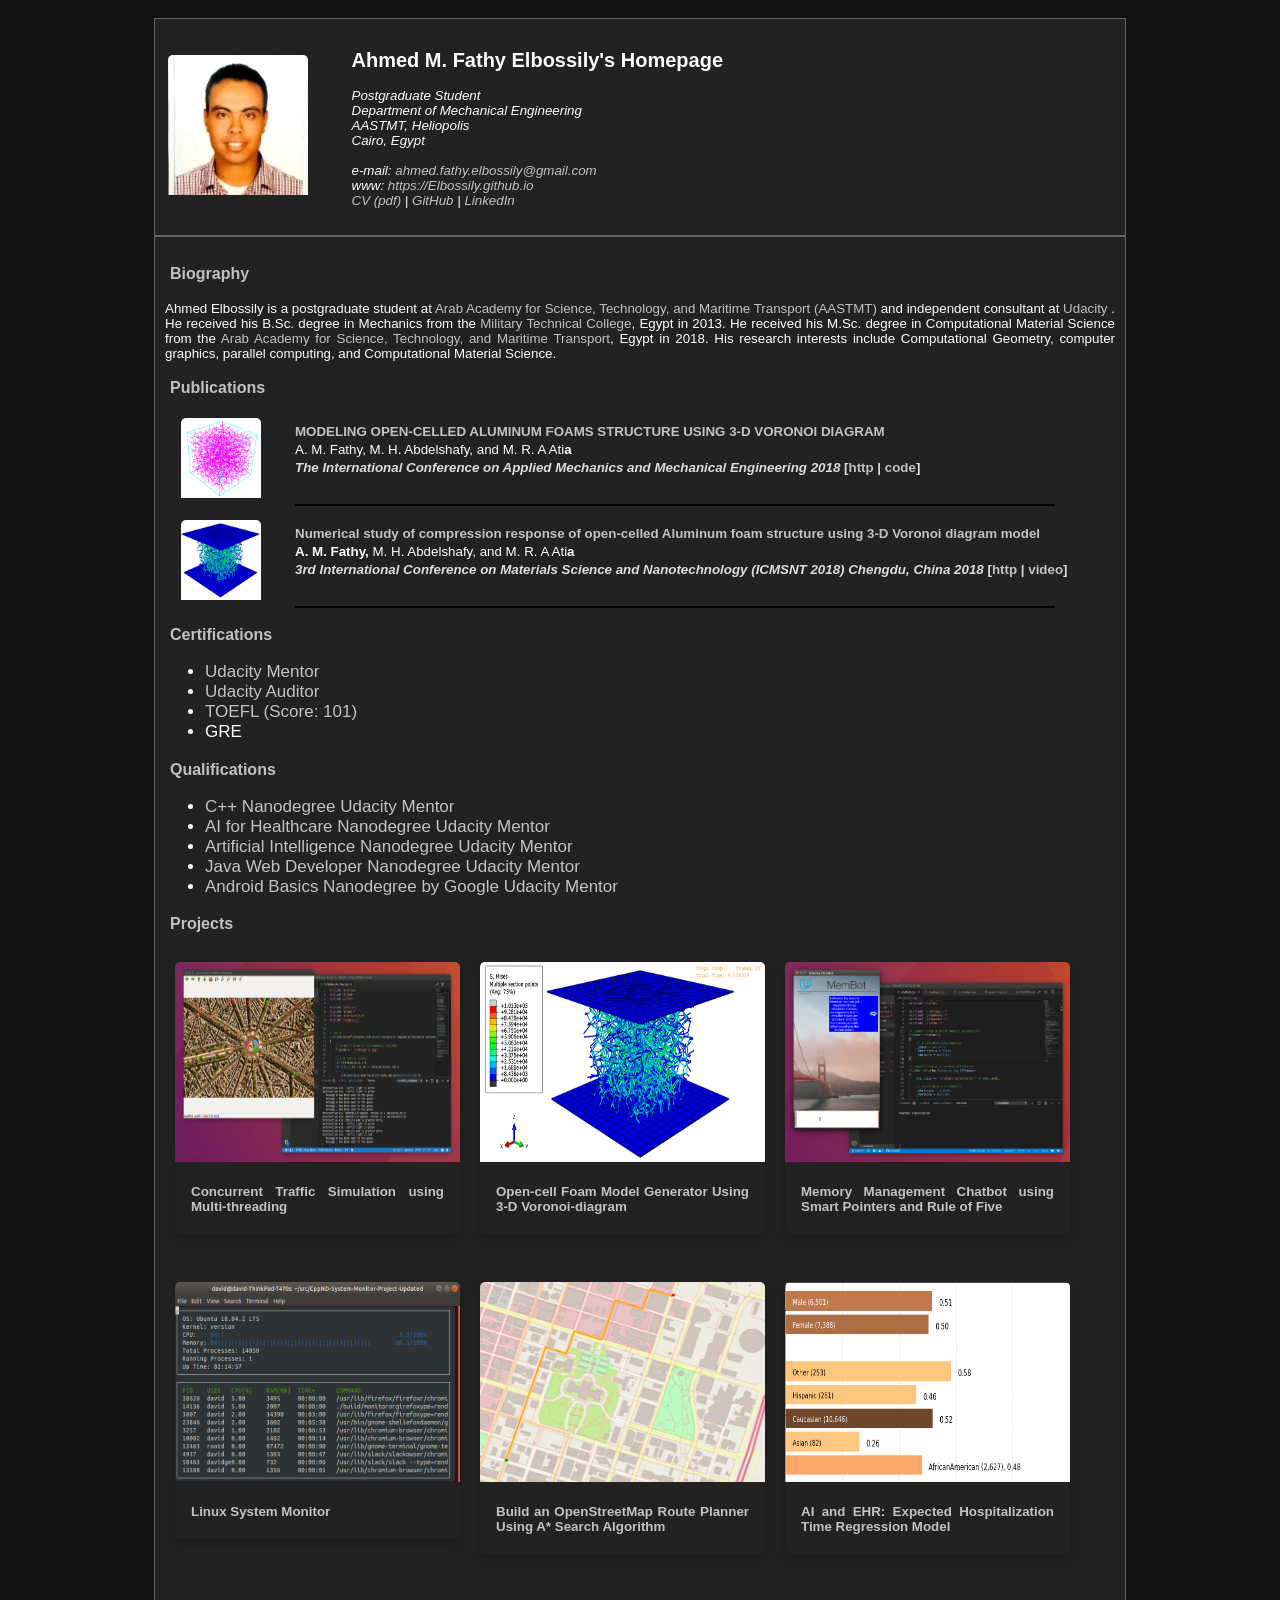
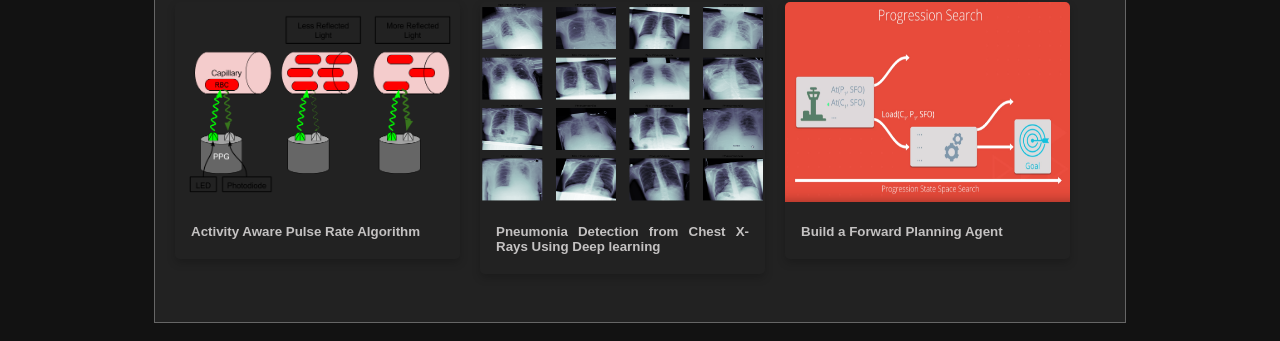
==== index.html @ 95f7b1dc "Update index.html" ====
<!DOCTYPE HTML PUBLIC "-//W3C//DTD HTML 4.01//EN" "http://www.w3.org/TR/html4/strict.dtd">
<html>

<head>

    <title>Ahmed Elbossily's Homepage</title>
    <meta http-equiv="content-type" content="text/html; charset=iso-8859-1">
    <meta name="description" content="Ahmed Elbossily's Homepage">
    <meta name="keywords" content="Ahmed Elbossily">
    <link rel="stylesheet" type="text/css" href="css/style.css">
    <link rel="stylesheet" type="text/css" href="css/pub.css">
    <link rel="stylesheet" type="text/css" href="main.css">
    <link rel="stylesheet" href="https://cdnjs.cloudflare.com/ajax/libs/font-awesome/4.6.3/css/font-awesome.min.css">
    



</head>

<body>
<script src="myscripts.js"  type="text/javascript"></script>
    <header>
        <table border="0" width="70%">
            <tr>
                <td><img alt="Photo" height="140px" src="images/My_Image.jpeg"></td>
                <td>
                    <h2>Ahmed M. Fathy Elbossily's Homepage</h2>
                    <p>
                        <i>
                            Postgraduate Student<br>
                            Department of Mechanical Engineering<br>
                            AASTMT, Heliopolis<br>
                            Cairo, Egypt<br>
                            <br>
                            e-mail: <a href="mailto:ahmed.fathy.elbossily@gmail.com"><i>ahmed.fathy.elbossily@gmail.com</i></a>
                            <br>
                            www: <a href="https://ahmedelbossily.github.io/AhmedElbossily/">https://Elbossily.github.io</a>
                            <br>
                            <a href="resume/cv.pdf">CV (pdf) </a>|
                            <a href="https://github.com/ahmedfathy17">GitHub</a> |
                            <a href="https://www.linkedin.com/in/ahmed-fathy-elbossily/">LinkedIn</a>
                        </i>
                        <br>
                    </p>
                </td>
            </tr>
        </table>

    </header>

    <section>
        <h1 id="bio">Biography</h1>
        <p>
            Ahmed Elbossily is a postgraduate student at <a href="https://www.aast.edu/en/index.php"> Arab Academy for Science, Technology, and
            Maritime Transport (AASTMT)</a> and independent consultant at <a href="https://www.udacity.com/"> 
            Udacity </a>.
            He received his B.Sc. degree in Mechanics from the <a href="http://www.mtc.edu.eg/mtcwebsite/"> 
            Military Technical College</a>, Egypt in 2013. 
            He received his M.Sc. degree in Computational Material Science from the<a href="http://www.aast.edu/en/colleges/coe/"> 
            Arab Academy for Science, Technology, and Maritime Transport</a>, Egypt in 2018. 
            His research interests include Computational Geometry, computer graphics, parallel computing, and Computational Material 
            Science.
        </p>

        <h1 id="pub">Publications</h1>

        <div id="pubListDiv">
            <div id="pubListDiv">
                <script>updatePubListWithAll(true, "pubListDiv", "paper")</script>
            </div>
        </div>

        <h1 id="pub">Certifications</h1>
        <div id="certListDiv">
            <div id="certDiv">
                <ul>
                    <li> <a href="https://confirm.udacity.com/YNJZSHSD"> Udacity Mentor</a></li>
                    <li> <a href="https://confirm.udacity.com/2MDKWMUK"> Udacity Auditor </a></li>
                    <li> <a href="certifications/TOEFL.pdf"> TOEFL (Score: 101)</a></li>
                    <li>GRE</li>
                 </ul> 
            </div>
        </div>

       <h1 id="pub">Qualifications</h1>
        <div id="QualList">
            <div id="QualDiv">
            <ul>
                    <li> <a href="https://www.udacity.com/course/c-plus-plus-nanodegree--nd213"> C++ Nanodegree Udacity Mentor</a></li>
                    <li> <a href="https://www.udacity.com/course/ai-for-healthcare-nanodegree--nd320"> AI for Healthcare Nanodegree Udacity Mentor</a></li>
                    <li> <a href="https://www.udacity.com/course/ai-artificial-intelligence-nanodegree--nd898"> Artificial Intelligence Nanodegree Udacity Mentor</a></li>
                    <li> <a href="https://www.udacity.com/course/java-developer-nanodegree--nd035"> Java Web Developer Nanodegree Udacity Mentor</a></li>
                    <li> <a href="https://www.udacity.com/course/android-basics-nanodegree-by-google--nd803"> Android Basics Nanodegree by Google Udacity Mentor</a></li>
                 </ul> 
            </div>
        </div>

        <h1 id="pub">Projects</h1>
        <div>
            <div class="row" id="projectListDiv">
                <script>updateProjectListWithAll("projectListDiv")</script>
            </div>
        </div>



    </section>


</body>

</html>
---- css/style.css ----
A {
  color: #c4c2c2;
  text-decoration: none;
  border-style: none;
}
A:hover {
  color : #506082;
}

VLINK {
  text-decoration : none ;
}


img {
  border: 0px solid #F1FF00;
}

body
{
  text-align: center;
  font-family: "Trebuchet MS", Helvetica, Tahoma, Arial, Verdana, sans-serif;
  text-align: justify;
  color: #fdfdfd;
  padding: 10px;
  background-color : #121212;

}

header {

  background-color : #222222;
  font-family: "Trebuchet MS", Helvetica, Tahoma, Arial, Verdana, sans-serif;
  font-size : 10pt ;
  text-align: center;
  text-align: justify;
  margin-left: auto;
  margin-right: auto;
  width:950px;
  margin-color: #a1bcd4;
  padding: 10px;
  border: 1px solid #666666;

  z-index:100;

}

footer {
  background-color : #222222;
  font-family: "Trebuchet MS", Helvetica, Tahoma, Arial, Verdana, sans-serif;
  font-size : 10pt ;
  text-align: center;
  text-align: justify;
  margin-left: auto;
  margin-right: auto;
  width:950px;
  margin-color: #a1bcd4;
  padding: 10px;
  border: 1px solid #666666;

  z-index:100;

}

nav ul li {
  display: inline-block;
  list-style-type: none;

  -webkit-transition: all 0.2s;
  -moz-transition: all 0.2s;
  -ms-transition: all 0.2s;
  -o-transition: all 0.2s;
  transition: all 0.2s;
}

nav > ul > li > a {
  color: #aaa;
  display: block;
  line-height: 28px;
  padding: 0 12px;
  text-decoration: none;
}
nav > ul > li:hover {
  background-color: rgb( 40, 44, 47 );
}

nav > ul > li:hover > a {
  color: rgb( 255, 255, 255 );
}

nav > ul > li:hover > a > .caret {
  border-top-color: rgb( 255, 255, 255 );
}

div#container
{
  margin-left: auto;
  margin-right: auto;
  width: 50em;
}

aside {

  background-color : #222222;
  font-family: "Trebuchet MS", Helvetica, Tahoma, Arial, Verdana, sans-serif;
  font-size : 8pt ;
  text-align: justify;
  margin-left: auto;
  margin-right: auto;
  width:150px;
  margin-color: #a1bcd4;
  padding: 10px;
  border: 1px solid #666666;}

section {

  background-color : #222222;
  font-family: "Trebuchet MS", Helvetica, Tahoma, Arial, Verdana, sans-serif;
  font-size : 10pt ;
  text-align: justify;
  margin-left: auto;
  margin-right: auto;
  width:950px;
  margin-color: #a1bcd4;
  padding: 10px;
  border: 1px solid #666666;
}


section h1 {
  color : #ffffffb8;
  /* background-color : #666666; */
  font-family : "Trebuchet MS", Helvetica, Tahoma, Arial, Verdana, sans-serif;
  font-size : 12pt ;
  text-align  : left ;
  vertical-align: middle;
  font-weight : bold ;
  padding: 5px;
  border: 0px solid #666;
}

section h2 {
  color : #bb5a33;
  background-color : #303030;
  font-family : "Trebuchet MS", Helvetica, sans-serif ;
  font-size : 12pt ;
  text-indent : 5px ;
  text-align  : left ;
  vertical-align: middle;
  font-weight : bold ;
  border: 1px solid #666;
}


.section {
  color : #EEEEEE;
  background-color : #283898;
  font-family : Helvetica, Arial, sans-serif ;
  font-size : 10pt ;
  text-align  : left ;
  vertical-align: middle;
  text-indent : 5px;
}


.content {
  color : #283898;
  font-family : Helvetica, Arial, sans-serif ;
  font-size : 9pt ;
  text-align  : justify ;
}
---- css/pub.css ----
a img {
	border : 0;
}
.search {
	position: relative;
	margin:30px 10%;
	text-align: center;
	padding-top: 8px;
	background: #EEE;
	border: solid #005 1px;
}
.search input {
	margin-right:20px;
}
.search p {
	padding:0px
}
.results {
	margin: 0px 0%;
	text-align: center;
}
.results .year {
	position: relative;
	font-size:x-large;
	color:#444;
	letter-spacing:2px;
	font-weight:bold;
	background:#CCC;
	text-align:left;
	border: solid 1px #558;
	padding: 3px 0px 2px 20px;
	margin-top: 5px;
	margin-bottom: 12px;
}

.results .imgMovies {
	margin-left: 32%;
	padding: 0;
	text-align: center;
}

.results .thumb {
	position: relative;
	float: left;
	padding: 0px;
	margin: 0px;
	width: 111px;
	height: 88px;
}

.image {
	background-image: "images/thumbImg.png";
}

.movie {
	background-image: "images/thumbMovie.png";
}

.image:hover {
	background-image: "images/thumbImgHover.png";
}

.movie:hover {
	background-image: "images/thumbMovieHover.png";
}

.results .thumb img {
	margin: auto;
	display: block;
}

.list .ref {
	margin-left: 130px;
	position: relative;
	text-align:left;
}
.gallery .ref {
	float: left;
	position: relative;
	text-align: left;
	font-size: small;
	padding: 0px;
	margin: 0px;
	width: 30%;
}
.results pre {
        margin-left:20px;
	text-align: left;
}

.results .interYear {
	height: 70px;
	clear: both;
}

.results hr {
	width: 80%;
	margin: 12px 130px;
	padding: 0px;
	height: 2px;
	border: 0px;
	background: #000000;
	clear: both;
}
.gallery hr {
	margin: 50px 130px;
}

.title {
	font-weight : bold ;
	padding-top: 8px;
	font-family: Helvetica, Tahoma, Arial, Verdana, sans-serif;
}
.doc {
	vertical-align: middle;
}
.authors {
	margin: 3px 0px;
    /* font-style: italic ; */
	font-family: Helvetica, Tahoma, Arial, Verdana, sans-serif;
}

.pageMenu {
	margin: 4px 3%;
}
.pageMenu .displayAll {
	float: left;
	position: relative;
}
.pageMenu .pageIndex {
	float: right;
	position: relative;
}
.pageIndex b {
	background-color:#DDD;
	padding:2px 5px;
}

.noresult {
	text-align:center;
}

.noresult h2 {
	text-align:center;
	color:#000;
	background-color:#EDD;
}
.head {
	position: relative;
	text-align: center;
	padding: 2px;
}
.author {
	font-size:medium;
	padding: 3px;

}
.conf {
	color:#DDDDDD;
    font-style: italic ;
	font-weight : bold ;
        font-family: Helvetica, Tahoma, Arial, Verdana, sans-serif;
		/* display: inline-block; */
}
.links {
	color:#DDDDDD;
    font-family: Helvetica, Tahoma, Arial, Verdana, sans-serif;
	/* display: inline-block; */
}
.pdfps {
	margin-top: 10px;
}
.pdfps img {
	vertical-align: middle;
}
.abstract {
	width:80%;
	margin: 20px 10%;
	text-align:justify;
	background-color:#F5F5F5;
	border: 1px solid #AAD;
	padding: 10px;
}

.imgMovies {
	margin: 20px;
	padding: 0;
	text-align: center;
}
.thumb {
	float: left;
	position: relative;
	padding: 0px;
	margin: 10px;
	width: 111px;
	height: 88px;
	background-image: url("../images/thumbImg.png");
	border: 0px solid #FFF;
}
.movie {
	background-image: url("../images/thumbMovie.png");
}
.thumb:hover {
	background-image: url("../images/thumbImgHover.png");
}
.movie:hover {
	background-image: url("../images/thumbMovieHover.png");
}
.thumb img {
	margin: auto;
	display: block;
}
div.endthumbs{
	clear: both;
}

.seeAlso {
	margin-left: 40px
}
.bibtex {
	margin-left: 40px;
	font-family: sans-serif;
	font-size:8pt; /*small;*/
	padding:5px;
}
.otherPubli {
	margin-left:50px;
	text-align:left;
}
.update {
	background-color: #FEE;
	padding: 1%;
	text-align:left;
}
.error {
	border: 2px solid #B44;
	background-color: #EBB;
	padding: 6px;
	margin: 15px 30px;
}
---- main.css ----
img {
    border-radius: 5px 5px 0 0;
}

.card {
    box-shadow: 0 4px 8px 0 rgba(0, 0, 0, 0.2);
    transition: 0.3s;
    border-radius: 5px;
    /* 5px rounded corners */
}


/* On mouse-over, add a deeper shadow */

.card:hover {
    box-shadow: 0 8px 16px 0 rgba(0, 0, 0, 0.2);
}


/* Add some padding inside the card container */

.container {
    padding: 2px 16px;
}

.float-container {
    border: 3px solid #fff;
    padding: 20px;
}


/* Create two equal columns that floats next to each other */

.column {
    float: left;
    width: 30%;
    padding: 10px;
    height: 300px;
    /* Should be removed. Only for demonstration */
}


/* Clear floats after the columns */

.row:after {
    content: "";
    display: table;
    clear: both;
}

.proj-image {
    width: 100%;
    height: 200px;
}

li {
    font-size: 17px;
}
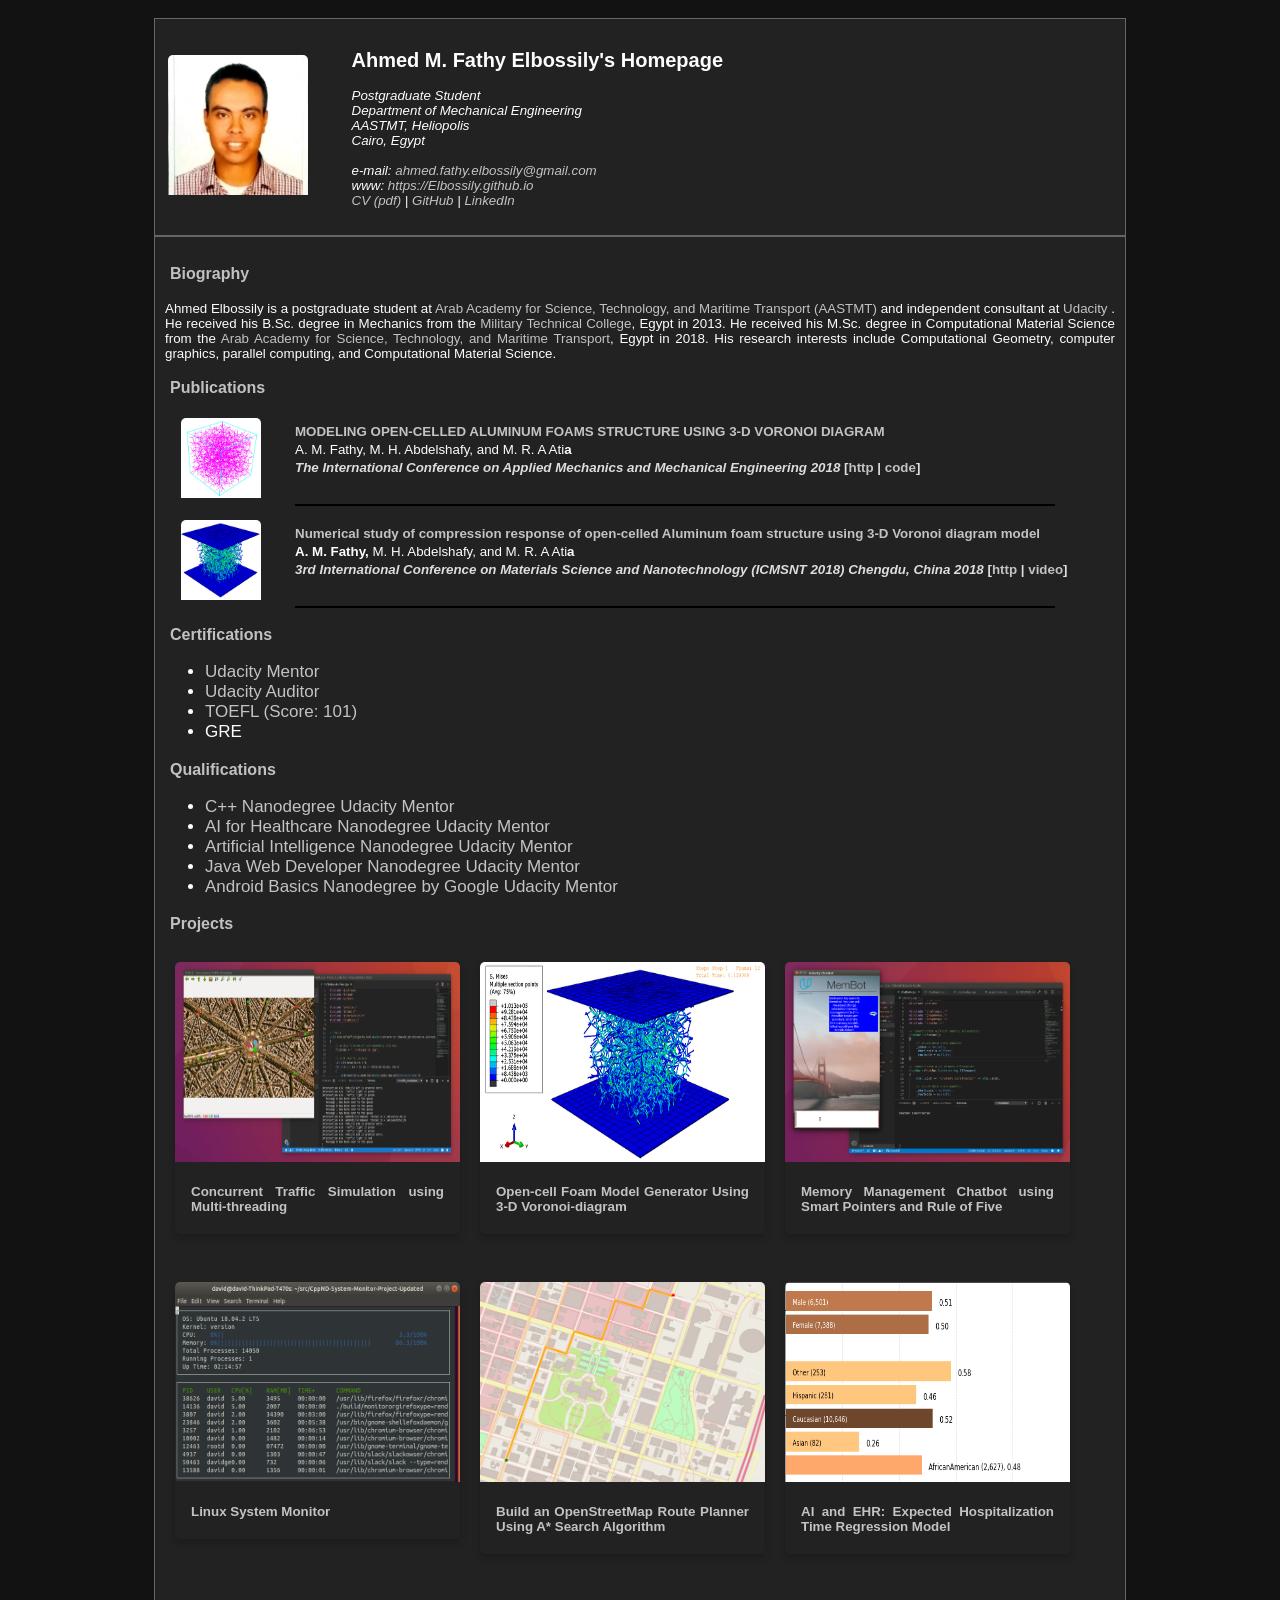
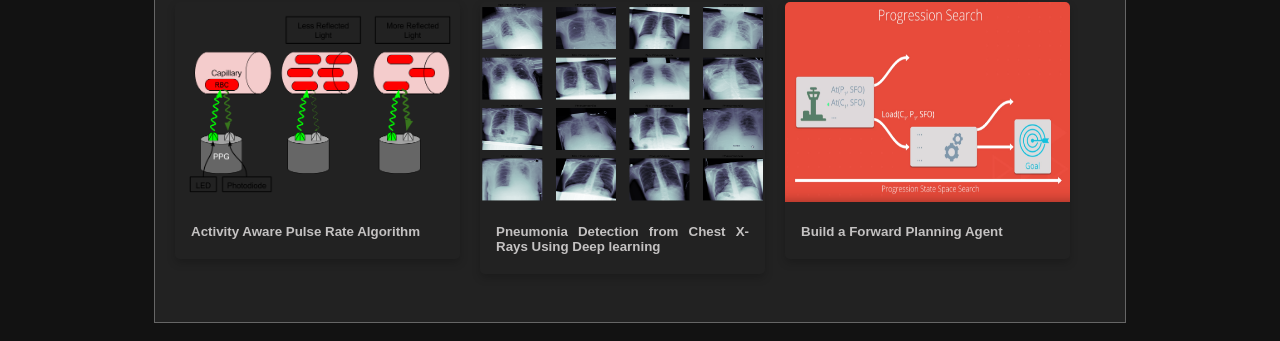
==== commit 1befbb48: "Add Google Analysis Script" ====
--- a/index.html
+++ b/index.html
@@ -12,7 +12,15 @@
     <link rel="stylesheet" type="text/css" href="main.css">
     <link rel="stylesheet" href="https://cdnjs.cloudflare.com/ajax/libs/font-awesome/4.6.3/css/font-awesome.min.css">
     
+    <!-- Global site tag (gtag.js) - Google Analytics -->
+    <script async src="https://www.googletagmanager.com/gtag/js?id=G-5RYT3FPZLP"></script>
+    <script>
+      window.dataLayer = window.dataLayer || [];
+      function gtag(){dataLayer.push(arguments);}
+      gtag('js', new Date());
 
+      gtag('config', 'G-5RYT3FPZLP');
+     </script>
 
 
 </head>
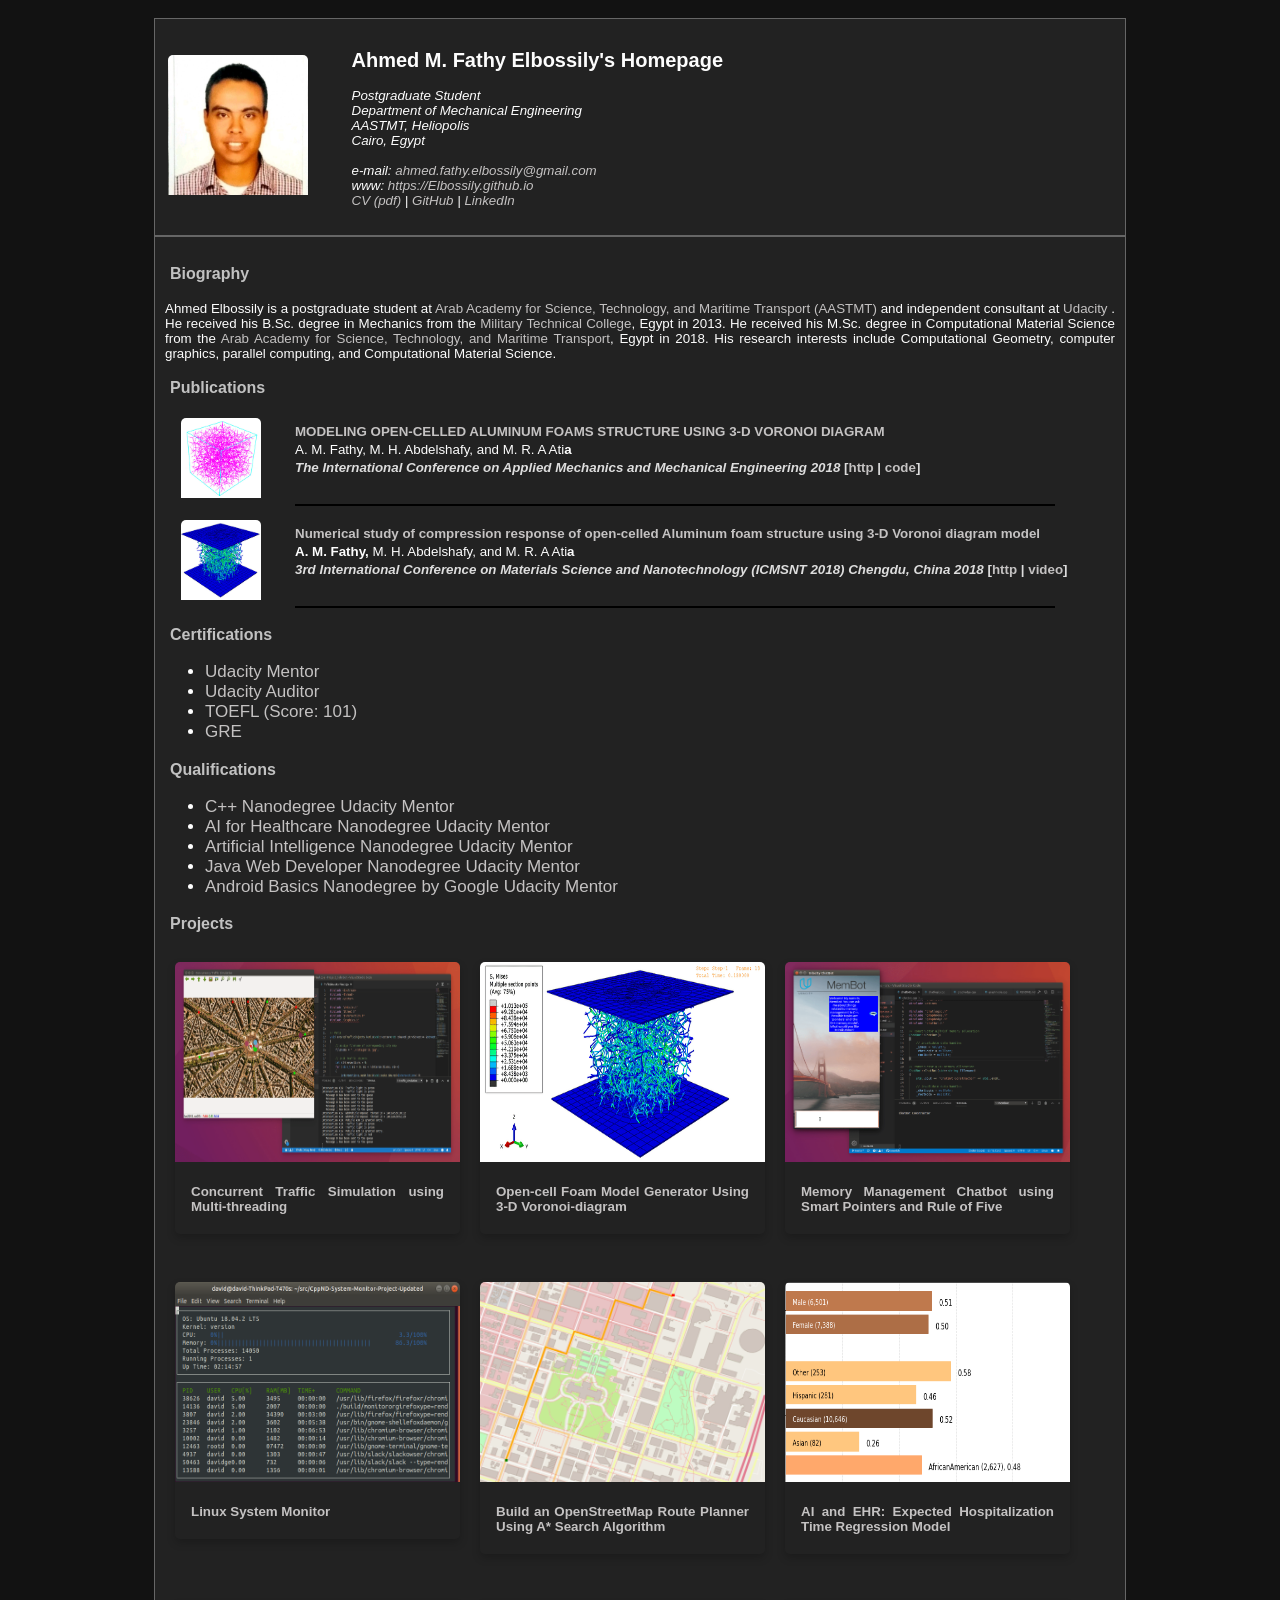
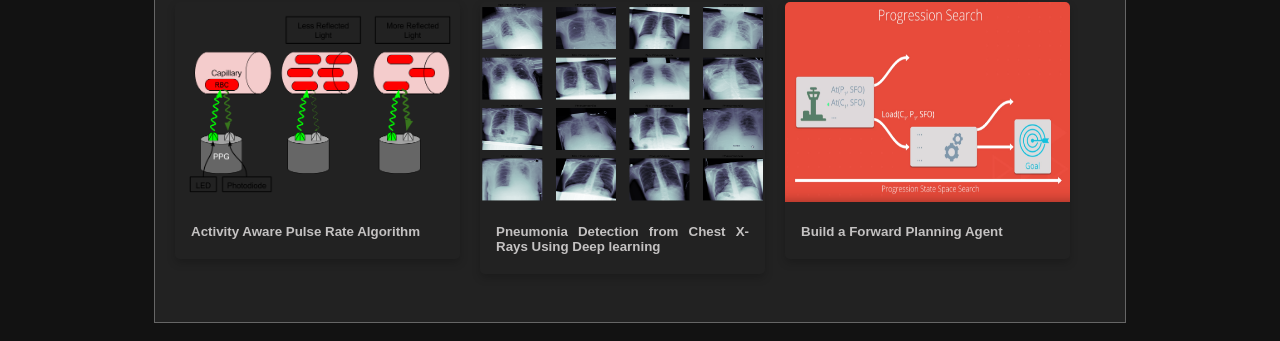
==== commit ae0be2af: "adding the GRE score" ====
--- a/index.html
+++ b/index.html
@@ -85,7 +85,7 @@
                     <li> <a href="https://confirm.udacity.com/YNJZSHSD"> Udacity Mentor</a></li>
                     <li> <a href="https://confirm.udacity.com/2MDKWMUK"> Udacity Auditor </a></li>
                     <li> <a href="certifications/TOEFL.pdf"> TOEFL (Score: 101)</a></li>
-                    <li>GRE</li>
+                    <li><a href="certifications/GRE.pdf"> GRE </a></li>
                  </ul> 
             </div>
         </div>
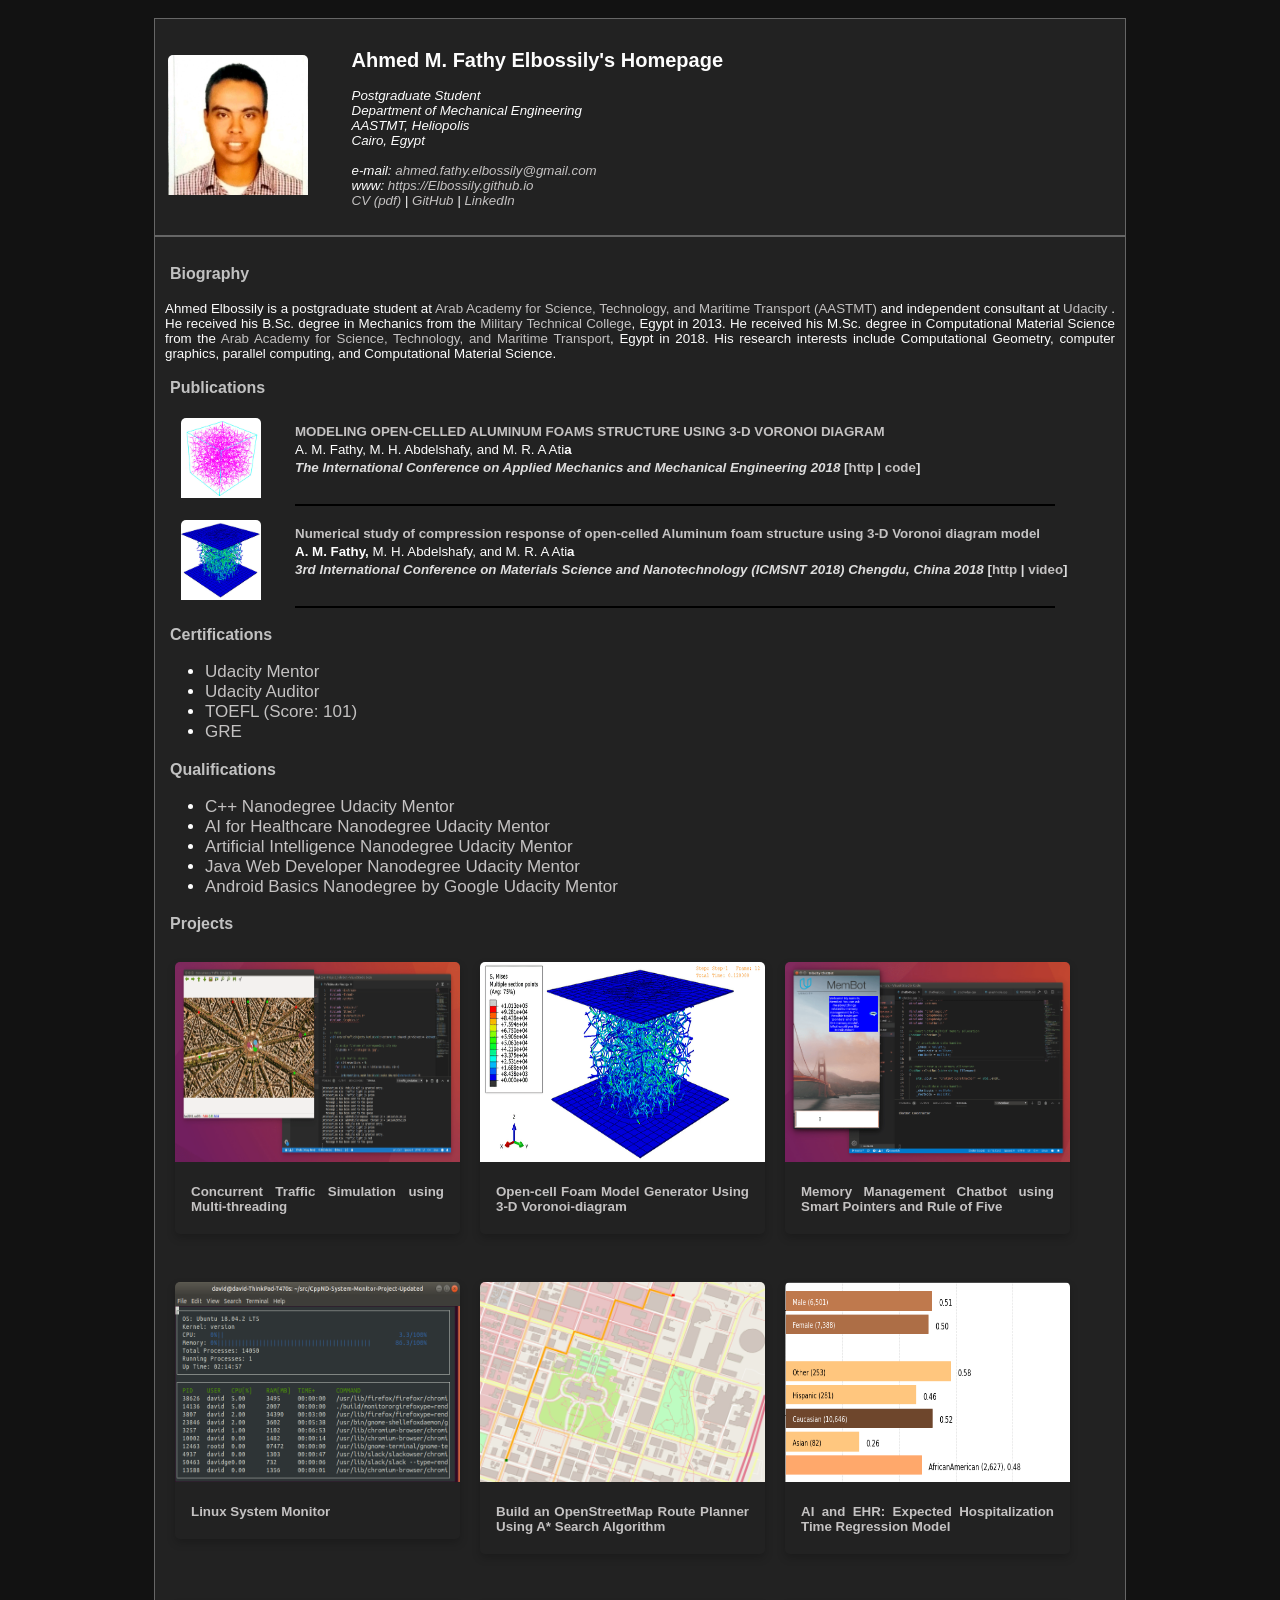
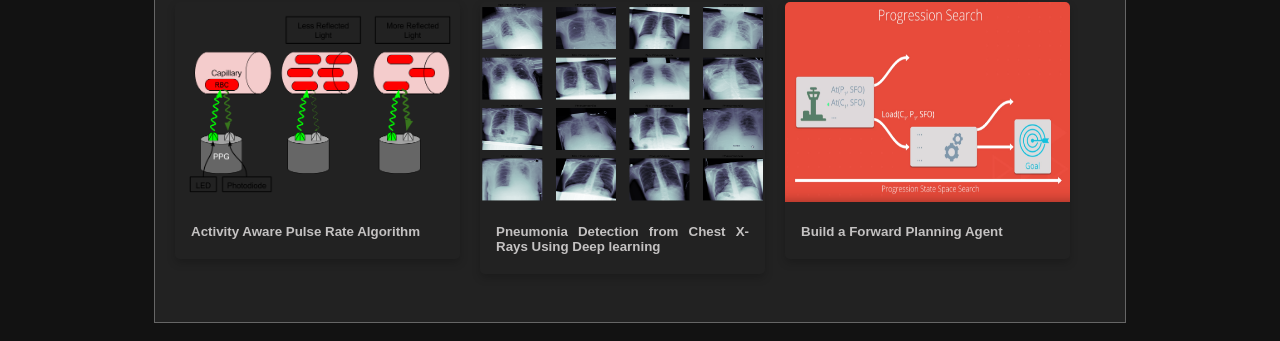
==== commit 193beef4: "Update github link" ====
--- a/index.html
+++ b/index.html
@@ -45,7 +45,7 @@
                             www: <a href="https://ahmedelbossily.github.io/AhmedElbossily/">https://Elbossily.github.io</a>
                             <br>
                             <a href="resume/cv.pdf">CV (pdf) </a>|
-                            <a href="https://github.com/ahmedfathy17">GitHub</a> |
+                            <a href="https://github.com/AhmedElbossily">GitHub</a> |
                             <a href="https://www.linkedin.com/in/ahmed-fathy-elbossily/">LinkedIn</a>
                         </i>
                         <br>
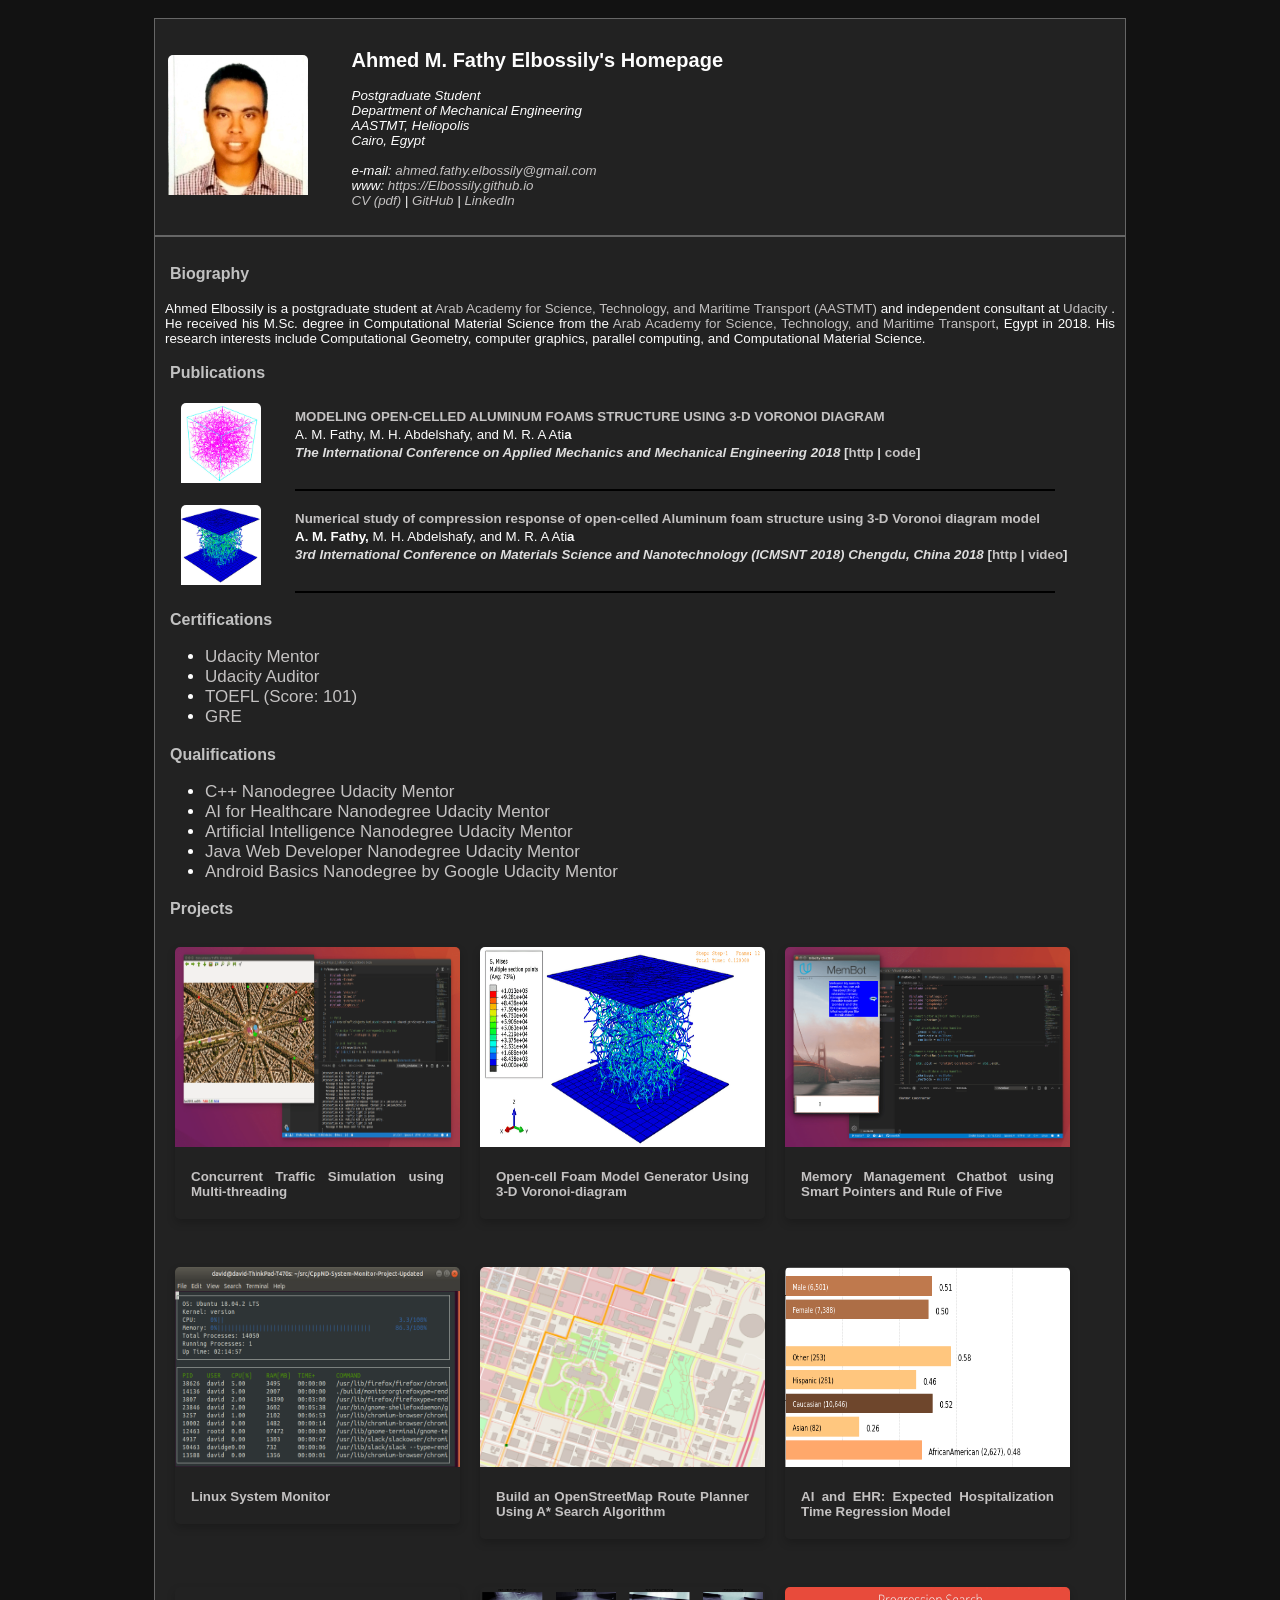
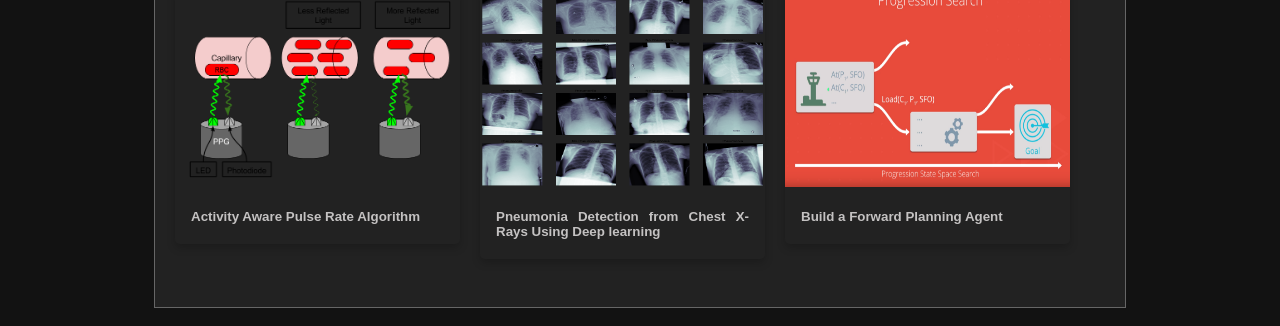
==== commit 7f0de541: "Update index.html" ====
--- a/index.html
+++ b/index.html
@@ -62,8 +62,6 @@
             Ahmed Elbossily is a postgraduate student at <a href="https://www.aast.edu/en/index.php"> Arab Academy for Science, Technology, and
             Maritime Transport (AASTMT)</a> and independent consultant at <a href="https://www.udacity.com/"> 
             Udacity </a>.
-            He received his B.Sc. degree in Mechanics from the <a href="http://www.mtc.edu.eg/mtcwebsite/"> 
-            Military Technical College</a>, Egypt in 2013. 
             He received his M.Sc. degree in Computational Material Science from the<a href="http://www.aast.edu/en/colleges/coe/"> 
             Arab Academy for Science, Technology, and Maritime Transport</a>, Egypt in 2018. 
             His research interests include Computational Geometry, computer graphics, parallel computing, and Computational Material 
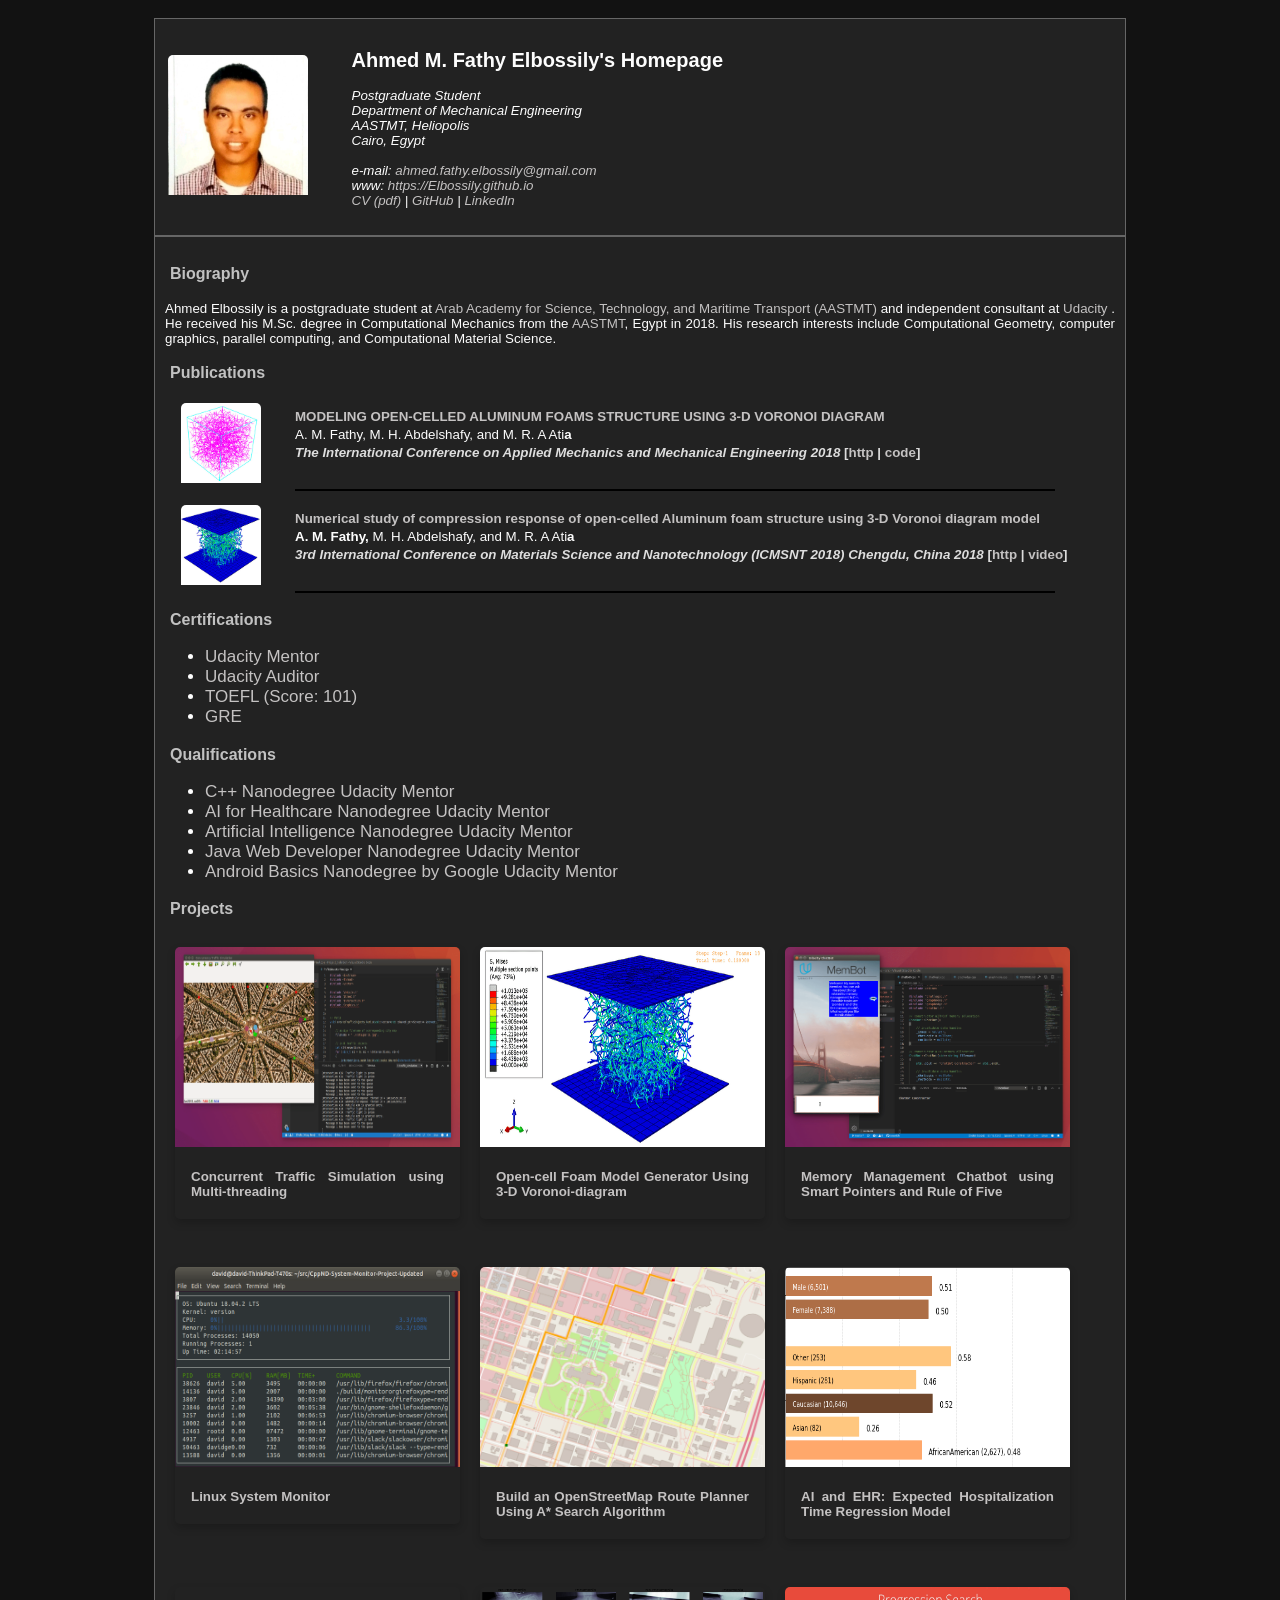
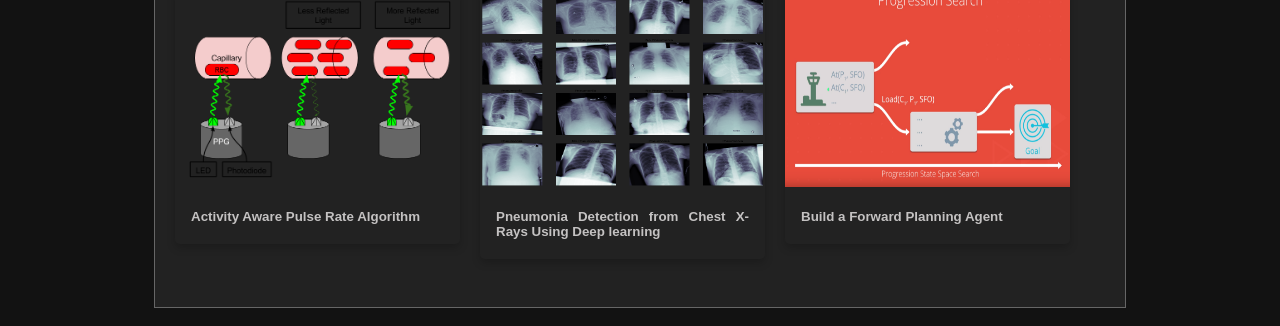
==== commit 7d34f5fe: "Update index.html" ====
--- a/index.html
+++ b/index.html
@@ -61,9 +61,8 @@
         <p>
             Ahmed Elbossily is a postgraduate student at <a href="https://www.aast.edu/en/index.php"> Arab Academy for Science, Technology, and
             Maritime Transport (AASTMT)</a> and independent consultant at <a href="https://www.udacity.com/"> 
-            Udacity </a>.
-            He received his M.Sc. degree in Computational Material Science from the<a href="http://www.aast.edu/en/colleges/coe/"> 
-            Arab Academy for Science, Technology, and Maritime Transport</a>, Egypt in 2018. 
+            Udacity </a>. He received his M.Sc. degree in Computational Mechanics from the<a href="http://www.aast.edu/en/colleges/coe/"> 
+            AASTMT</a>, Egypt in 2018. 
             His research interests include Computational Geometry, computer graphics, parallel computing, and Computational Material 
             Science.
         </p>
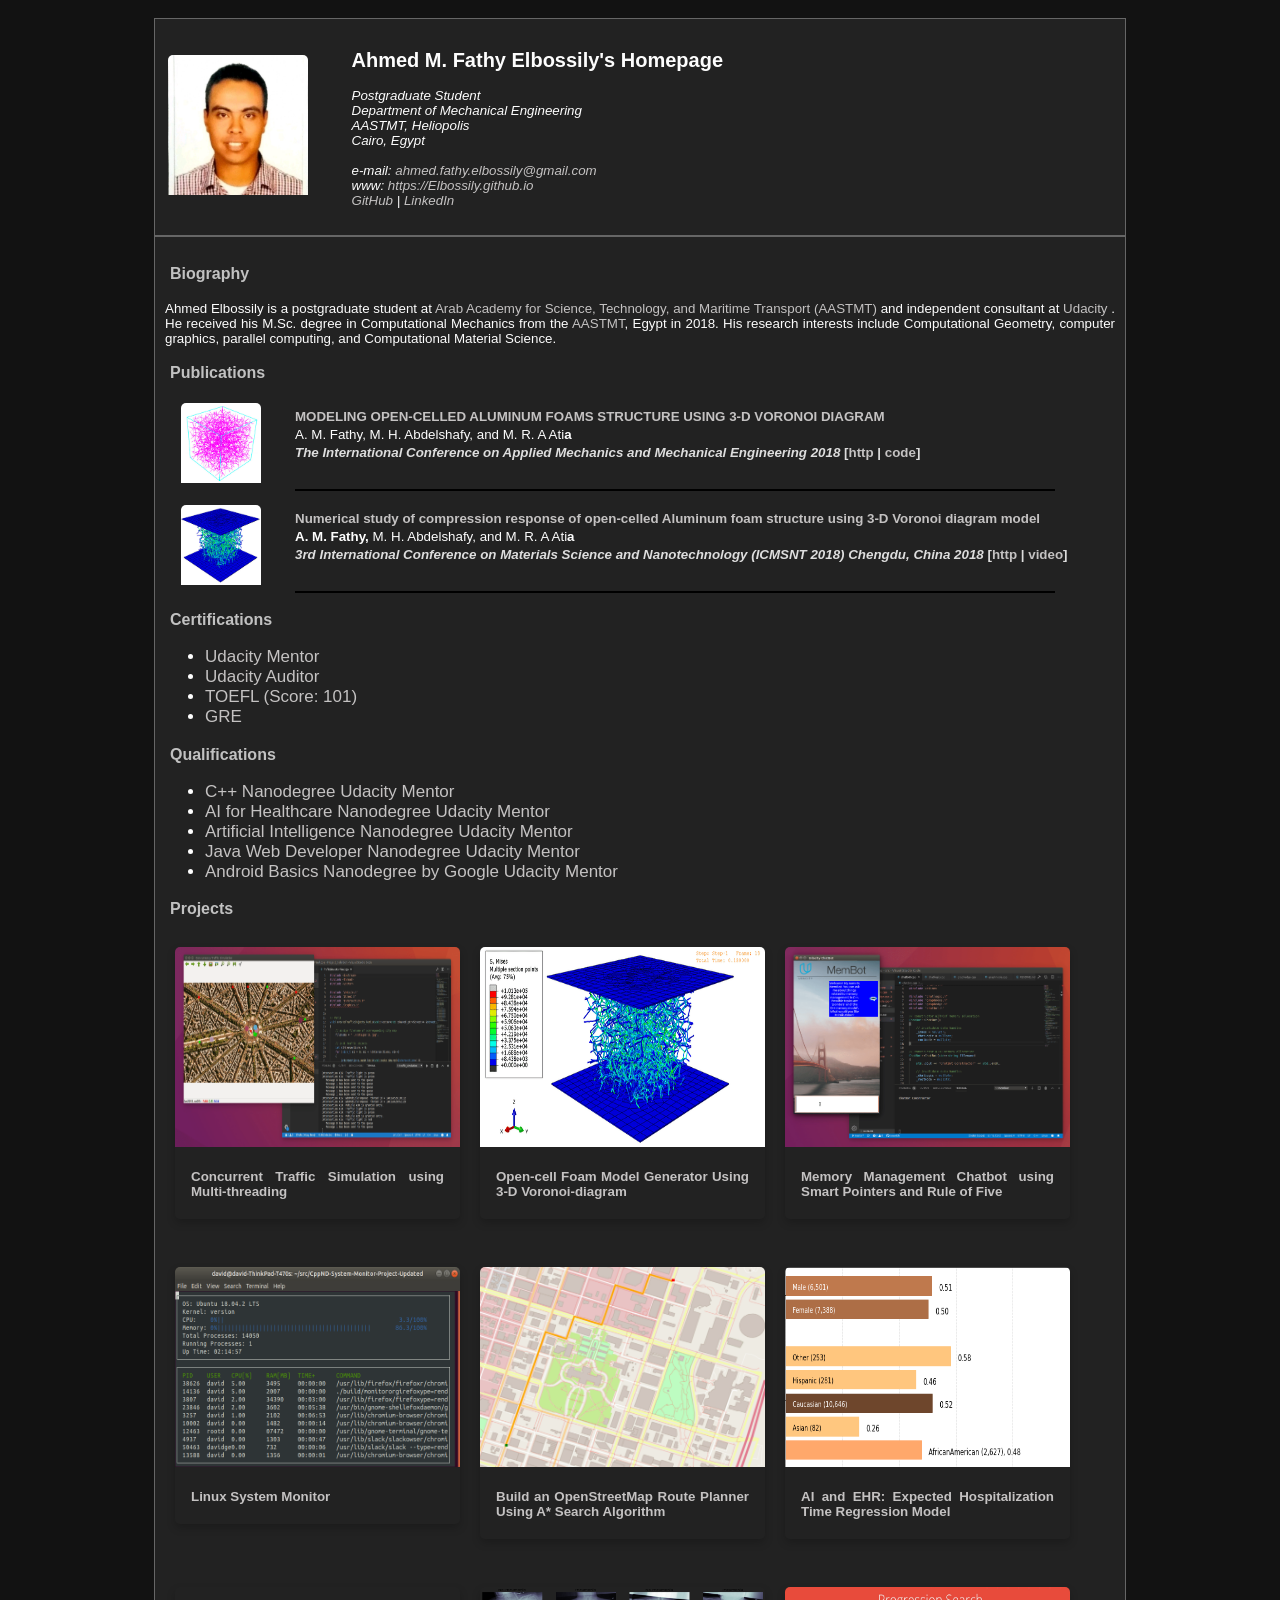
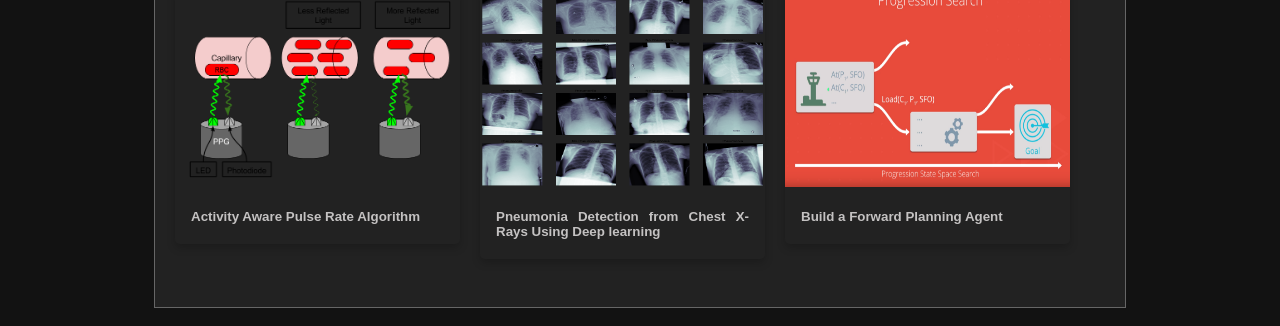
==== commit 7daa595a: "remove cv html" ====
--- a/index.html
+++ b/index.html
@@ -44,7 +44,7 @@
                             <br>
                             www: <a href="https://ahmedelbossily.github.io/AhmedElbossily/">https://Elbossily.github.io</a>
                             <br>
-                            <a href="resume/cv.pdf">CV (pdf) </a>|
+                          
                             <a href="https://github.com/AhmedElbossily">GitHub</a> |
                             <a href="https://www.linkedin.com/in/ahmed-fathy-elbossily/">LinkedIn</a>
                         </i>
